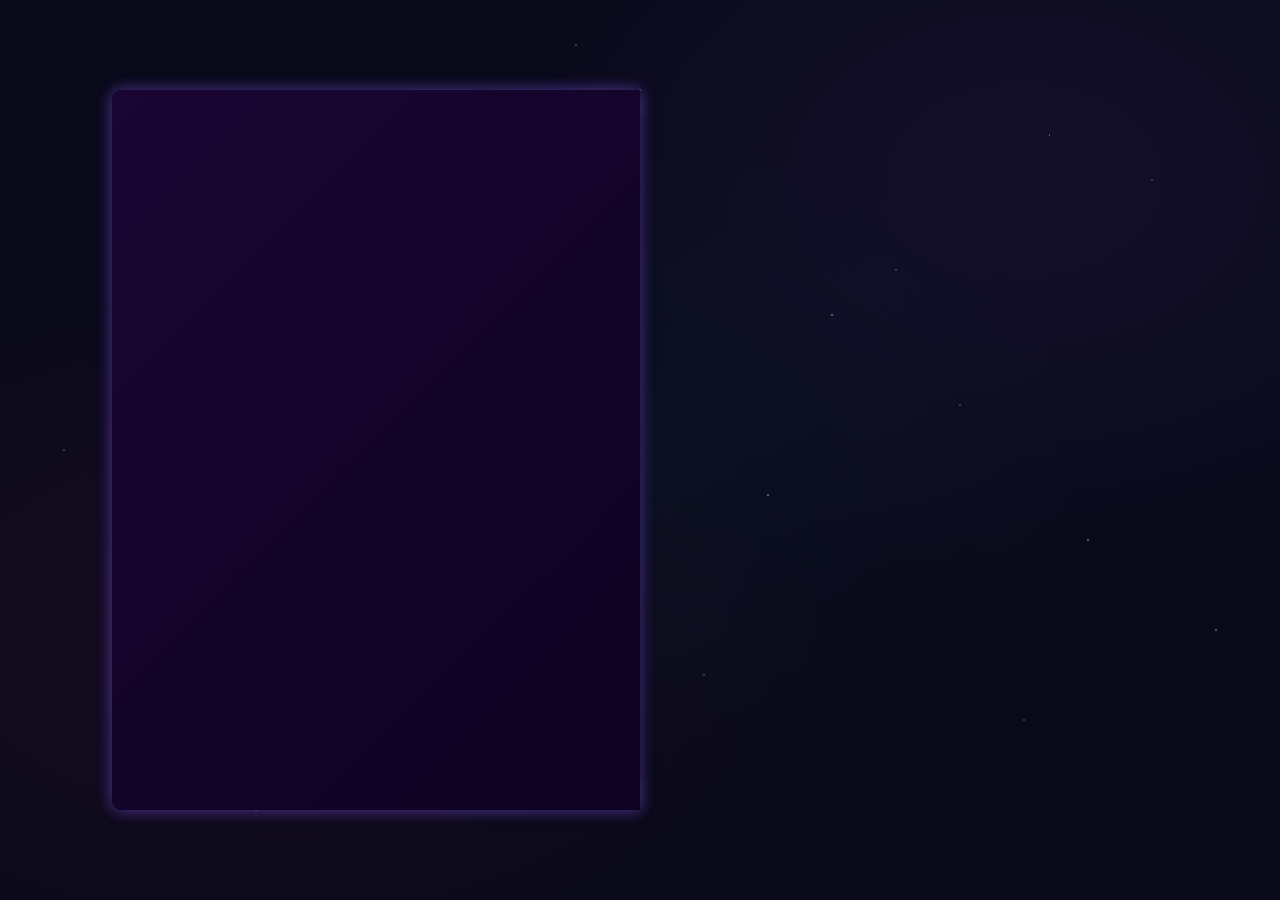
==== index.html @ 4732223e "feat: initial commit — 3D book portfolio" ====
<!DOCTYPE html>
<html lang="en">

<head>
  <meta charset="UTF-8" />
  <meta name="viewport" content="width=device-width, initial-scale=1.0" />
  <title>AniShinSei | AI Engineer Portfolio</title>
  <link href="https://unpkg.com/boxicons@2.1.4/css/boxicons.min.css" rel="stylesheet" />
  <link rel="stylesheet" href="style.css" />
</head>

<body>
  <div class="wrapper">
    <div class="cover cover-left"></div>
    <div class="cover cover-right"></div>

    <div class="book">
      <!-- profile page -->
      <div class="book-page page-left">
        <div class="profile-page">
          <img src="./Logo.png" alt="" />
          <h1>AniShinSei</h1>
          <h3>AI Engineer / Python Developer</h3>

          <div class="social-media">
            <a href="https://www.facebook.com/ani.shin.sei"><i class="bx bxl-facebook"></i></a>
            <a href="https://www.instagram.com/shin.sei30_sayz/"><i class="bx bxl-instagram"></i></a>
            <a href="https://t.me/Anishinsei"><i class="bx bxl-telegram"></i></a>
            <a href="https://www.youtube.com/@AniShinSei"><i class="bx bxl-youtube"></i></a>
          </div>

          <p>
            Building anime-inspired AI companions, autonomous agents, and
            intelligent software. Turning imagination into reality with
            Python, AI, and creative engineering.
          </p>

          <div class="btn-box">
            <a href="#" class="btn">Download CV</a>
            <a href="#" class="btn contact-me">Contact Me!</a>
          </div>
        </div>
      </div>

      <!-- page 1 & 2 -->
      <div class="book-page page-right turn" id="turn-1">
        <!-- page 1 (my services) -->
        <div class="page-front">
          <h1 class="title">My Services</h1>

          <div class="services-box">
            <div class="services-content">
              <i class="bx bx-brain"></i>
              <h3>AI Development</h3>
              <p>
                Custom AI solutions, LLM integration, and intelligent
                automation systems tailored to your needs.
              </p>
              <a href="#" class="btn">Read More</a>
            </div>

            <div class="services-content">
              <i class="bx bx-code-alt"></i>
              <h3>Web Development</h3>
              <p>
                Full-stack web applications with modern frameworks,
                interactive 3D experiences, and clean UI/UX.
              </p>
              <a href="#" class="btn">Read More</a>
            </div>

            <div class="services-content">
              <i class="bx bx-joystick"></i>
              <h3>Game Development</h3>
              <p>
                Anime-inspired games, interactive experiences, and
                game AI systems built for engaging gameplay.
              </p>
              <a href="#" class="btn">Read More</a>
            </div>

            <div class="services-content">
              <i class="bx bx-bot"></i>
              <h3>Automation</h3>
              <p>
                Workflow automation, voice AI systems, and autonomous
                agents that streamline complex operations.
              </p>
              <a href="#" class="btn">Read More</a>
            </div>
          </div>

          <span class="number-page">1</span>

          <!-- next button -->
          <span class="nextprev-btn" data-page="turn-1">
            <i class="bx bx-chevron-right"></i>
          </span>

        </div>
        <!-- page 2 (my skills) -->
        <div class="page-back">
          <h1 class="title">My Skills</h1>

          <div class="skills-box">
            <div class="skills-content">
              <h3>AI & ML</h3>
              <div class="content">
                <span><i class="bx bxl-python"></i>Python</span>
                <span><i class="bx bx-brain"></i>LLMs</span>
                <span><i class="bx bx-microphone"></i>Voice AI</span>
                <span><i class="bx bx-bot"></i>AI Agents</span>
              </div>
            </div>

            <div class="skills-content">
              <h3>Development</h3>
              <div class="content">
                <span><i class="bx bxl-git"></i>Git</span>
                <span><i class="bx bxl-tux"></i>Linux</span>
                <span><i class="bx bx-cog"></i>Automation</span>
                <span><i class="bx bx-joystick"></i>Game Dev</span>
              </div>
            </div>

            <div class="skills-content">
              <h3>Web</h3>
              <div class="content">
                <span><i class="bx bxl-html5"></i>HTML</span>
                <span><i class="bx bxl-css3"></i>CSS</span>
                <span><i class="bx bxl-javascript"></i>JS</span>
                <span><i class="bx bx-data"></i>Full-Stack</span>
              </div>
            </div>
          </div>

          <span class="number-page">2</span>

          <!-- next button -->
          <span class="nextprev-btn back" data-page="turn-1">
            <i class="bx bx-chevron-left"></i>
          </span>
        </div>
      </div>

      <!-- page 3 & 4 -->
      <div class="book-page page-right turn" id="turn-2">
        <!-- page 3 (photo) -->
        <div class="page-front">
          <div class="photo-box">
            <div class="photo-frame">
              <img src="AniShinSei.png" alt="AniShinSei">
            </div>
          </div>

          <span class="number-page">3</span>

          <!-- next button -->
          <span class="nextprev-btn" data-page="turn-2">
            <i class="bx bx-chevron-right"></i>
          </span>
        </div>

        <!-- page 4 (photo back - quote) -->
        <div class="page-back">
          <div class="quote-box">
            <i class="bx bxs-quote-alt-left"></i>
            <p>Every AI has a purpose. Together, they become something greater.</p>
            <span>— AniShinSei</span>
          </div>

          <span class="number-page">4</span>

          <!-- next button -->
          <span class="nextprev-btn back" data-page="turn-2">
            <i class="bx bx-chevron-left"></i>
          </span>
        </div>
      </div>

      <!-- page 5 & 6 -->
      <div class="book-page page-right turn" id="turn-3">
        <!-- page 5 (latest project) -->
        <div class="page-front">
          <h1 class="title">Latest Project</h1>

          <div class="portfolio-box">
            <div class="img-box">
              <img src="Wilder.png" alt="Wilder">
            </div>

            <div class="info-box">
              <div class="info-title">
                <h3>Wilder</h3>
                <a href="https://wilder-nu.vercel.app">Live Preview <i class="bx bx-link-external"></i></a>
              </div>
              <p>Tech Used: HTML, CSS, JavaScript</p>
              <p>A cinematic nature experience — an immersive journey through Earth's most breathtaking landscapes. Built with pure HTML, CSS, and JavaScript, featuring smooth scrolling, atmospheric design, and responsive visuals.</p>
            </div>
            <div class="btn-box">
              <a href="https://github.com/anishinsei-343030/wilder" class="btn">Source Code</a>
              <a href="https://github.com/anishinsei-343030?tab=repositories" class="btn">More Projects</a>

            </div>
          </div>

          <span class="number-page">5</span>

          <!-- next button -->
          <span class="nextprev-btn" data-page="turn-3">
            <i class="bx bx-chevron-right"></i>
          </span>
        </div>


        <!-- page 6 (contact me!) -->
        <div class="page-back">
          <h1 class="title">Contact Me!</h1>

          <div class="contact-box">
            <form action="">
              <input type="text" class="field" placeholder="Full Name" required>
              <input type="email" class="field" placeholder="Email Address" required>
              <textarea name="" id="" cols="30" rows="10" class="field" placeholder="Your Message"></textarea>
              <input type="submit" value="Send Message" class="btn">
            </form>
          </div>

          <span class="number-page">6</span>

          <!-- next button -->
          <span class="nextprev-btn back" data-page="turn-3">
            <i class="bx bx-chevron-left"></i>
          </span>

          <a href="#" class="back-profile">
            <p>Profile</p>
            <i class="bx bxs-user"></i>
          </a>
        </div>

      </div>
    </div>
  </div>

  <!-- script -->
  <script src="script.js"></script>
</body>

</html>
---- style.css ----
@import url('https://fonts.googleapis.com/css2?family=Nunito:ital,wght@0,200..1000;1,200..1000&display=swap');

* {
    margin: 0;
    padding: 0;
    text-decoration: none;
    box-sizing: border-box;
    border: none;
    outline: none;
}

:root {
    --bg-color: #0a0a1a;
    --main-color: #8b5cf6;
    --accent-pink: #ec4899;
    --accent-teal: #06b6d4;
    --text-color: #e0d8f0;
    --second-text-color: #a098b8;
    --white-color: #fff;
    --cover-color: linear-gradient(135deg, #1a0533, #0d0221);
    --pages-color: linear-gradient(180deg, #1a0a30, #0d0520);
    --border: 0.125rem solid #8b5cf6;
    --box-shadow: 0 0 1rem rgba(139, 92, 246, 0.3);
    --star-color: rgba(255, 255, 255, 0.6);
}

body {
    display: flex;
    justify-content: center;
    align-items: center;
    min-height: 100vh;
    background-color: var(--bg-color);
    color: var(--text-color);
    overflow: hidden;
    font-family: "Nunito", sans-serif;
    position: relative;
}

body::before {
    content: '';
    position: fixed;
    top: 0;
    left: 0;
    width: 100%;
    height: 100%;
    pointer-events: none;
    z-index: -1;
    background:
        radial-gradient(1px 1px at 10% 15%, var(--star-color), transparent),
        radial-gradient(1.5px 1.5px at 25% 45%, var(--star-color), transparent),
        radial-gradient(1px 1px at 50% 10%, var(--star-color), transparent),
        radial-gradient(1px 1px at 70% 30%, var(--star-color), transparent),
        radial-gradient(1.5px 1.5px at 85% 60%, var(--star-color), transparent),
        radial-gradient(1px 1px at 15% 75%, var(--star-color), transparent),
        radial-gradient(1px 1px at 40% 85%, var(--star-color), transparent),
        radial-gradient(1.5px 1.5px at 60% 55%, var(--star-color), transparent),
        radial-gradient(1px 1px at 80% 80%, var(--star-color), transparent),
        radial-gradient(1px 1px at 90% 20%, var(--star-color), transparent),
        radial-gradient(1px 1px at 5% 50%, var(--star-color), transparent),
        radial-gradient(1.5px 1.5px at 35% 25%, var(--star-color), transparent),
        radial-gradient(1px 1px at 55% 75%, var(--star-color), transparent),
        radial-gradient(1px 1px at 75% 45%, var(--star-color), transparent),
        radial-gradient(1.5px 1.5px at 95% 70%, var(--star-color), transparent),
        radial-gradient(1px 1px at 20% 90%, var(--star-color), transparent),
        radial-gradient(1px 1px at 45% 5%, var(--star-color), transparent),
        radial-gradient(1.5px 1.5px at 65% 35%, var(--star-color), transparent),
        radial-gradient(1px 1px at 82% 15%, var(--star-color), transparent),
        radial-gradient(1px 1px at 30% 65%, var(--star-color), transparent),
        radial-gradient(ellipse at 80% 20%, rgba(139, 92, 246, 0.08), transparent 40%),
        radial-gradient(ellipse at 20% 70%, rgba(236, 72, 153, 0.06), transparent 40%),
        radial-gradient(ellipse at 50% 50%, rgba(6, 182, 212, 0.04), transparent 50%);
}

.wrapper {
    position: relative;
    width: 66rem;
    height: 45rem;
    padding: 2rem;
    perspective: 250rem;
    animation: show-animate 2s forwards;
}

@keyframes show-animate {

    0%,
    30% {
        opacity: 0;
        transform: rotate(-20deg);
    }

    100% {
        opacity: 1;
        transform: rotate(0deg);
    }
}

.cover {
    position: absolute;
    top: 0;
    left: 0;
    width: 50%;
    height: 100%;
    background: var(--cover-color);
    box-shadow: var(--box-shadow);
    border-top-left-radius: 0.6rem;
    border-bottom-left-radius: 0.6rem;
    transform-origin: right;
}

.cover.cover-left {
    z-index: -1;
}

.cover.cover-right {
    z-index: 100;
    transition: transform 1s cubic-bezier(.645, .045, .355, 1);

}

.cover.cover-right.turn {
    transform: rotateY(180deg);
}

.book {
    position: relative;
    width: 100%;
    height: 100%;
    display: flex;
    perspective: 250rem;
}

.book .book-page {
    position: absolute;
    width: 50%;
    height: 100%;
    background: var(--pages-color);
    box-shadow: 0 0 .6rem rgba(0, 0, 0, 0.1);
    display: flex;
    padding: 2rem;
}

.book-page.page-left {
    box-shadow: -.6rem .6rem .6rem rgba(0, 0, 0, 0.1);
}

.profile-page {
    display: flex;
    flex-direction: column;
    justify-content: center;
    align-items: center;
}

.profile-page img {
    max-width: 180px;
    border-radius: 50%;
    border: 0.25rem solid var(--main-color);
    margin-bottom: .8rem;
}

.profile-page h1 {
    font-size: 2.7rem;
    line-height: 1;
}

.profile-page h3 {
    color: var(--main-color);
    font-size: 1.5rem;
}

.profile-page .social-media {
    margin: .6rem .8rem;
}

.profile-page .social-media a {
    display: inline-flex;
    justify-content: center;
    align-items: center;
    width: 2.5rem;
    height: 2.5rem;
    background: transparent;
    border: var(--border);
    border-radius: 50%;
    font-size: 1.3rem;
    color: var(--main-color);
    margin: 0 .2rem;
    transition: .5s;

}

.profile-page .social-media a:hover {
    background-color: var(--main-color);
    color: var(--white-color);
}

.profile-page p {
    text-align: justify;
    font-size: 1.1rem;
}

.profile-page .btn-box {
    margin-top: 1.2rem;
}

.btn {
    display: inline-flex;
    justify-content: center;
    align-items: center;
    width: 9.5rem;
    height: 3rem;
    background: var(--main-color);
    border: var(--border);
    border-radius: .3rem;
    font-size: 1rem;
    color: var(--white-color);
    font-weight: 500;
    margin: 0 1rem;
    transition: .5s;
}

.btn-box .btn:nth-child(2) {
    background: transparent;
    color: var(--main-color);
}

.btn-box .btn:nth-child(1):hover {
    background: transparent;
    color: var(--main-color);
}

.btn-box .btn:nth-child(2):hover {
    background: var(--main-color);
    color: var(--white-color);
}

/* right page */
.book-page.page-right {
    position: absolute;
    right: 0;
    transform-style: preserve-3d;
    transform-origin: left;
    transition: transform 1s cubic-bezier(.645, .045, .355, 1);
}

.book-page.page-right.turn {
    transform: rotateY(-180deg);
}

.book-page .page-front,
.book-page .page-back {
    position: absolute;
    top: 0;
    left: 0;
    width: 100%;
    height: 100%;
    background: var(--pages-color);
    padding: 1.5rem 2rem;
}

.book-page .page-front {
    transform: rotateY(0deg) translateZ(1px);
}

.book-page .page-back {
    transform: rotateY(180deg) translateZ(1px);
}

.title {
    text-align: center;
}

.number-page {
    position: absolute;
    bottom: 1rem;
    left: 50%;
    transform: translateX(-50%);
    font-weight: 600;
}

/* next button */
.nextprev-btn {
    position: absolute;
    bottom: .9rem;
    right: 1.5rem;
    width: 2rem;
    height: 2rem;
    cursor: pointer;
    font-size: 2rem;
    color: var(--second-text-color);
    display: inline-flex;
    justify-content: center;
    align-items: center;
    transition: .5s;
}

.nextprev-btn:hover {
    color: var(--main-color);
}

.nextprev-btn.back {
    left: 1.5rem;
}

/* my services */
.services-box {
    display: flex;
    flex-wrap: wrap;
    gap: 1.5rem;
    margin-top: 2rem;
}

.services-box .services-content {
    flex: 1 1 10rem;
    border: var(--border);
    border-radius: .5rem;
    padding: .8rem .5rem 1.1rem;
    text-align: center;
    transition: .3s ease;
}

.services-box .services-content:hover {
    box-shadow: var(--box-shadow);
}

.services-content i {
    font-size: 2.5rem;
    color: var(--main-color);
}

.services-content h3 {
    font-size: 1.1rem;
}

.services-content p {
    margin: .2rem 0 .8rem;
}

.services-content .btn {
    width: 8rem;
    height: 2.5rem;
}

.services-content .btn:hover {
    background-color: transparent;
    color: var(--main-color);
}


/* skilss box */
.skills-box {
    display: flex;
    flex-wrap: wrap;
    gap: 1.5rem;
    margin-top: 2rem;

}

.skills-box .skills-content {
    flex: 1 1 20rem;
}

.skills-content h3 {
    font-size: 1.3rem;
    line-height: 1;
    margin-bottom: .6rem;
}

.skills-content .content {
    display: flex;
    flex-wrap: wrap;
    gap: .8rem;
}

.skills-content .content span {
    display: inline-flex;
    flex-direction: column;
    justify-content: center;
    align-items: center;
    width: 6rem;
    height: 5rem;
    border: var(--border);
    border-radius: .3rem;
    font-weight: 600;
    transition: .3 ease;
}

.skills-content .content span:hover {
    box-shadow: var(--box-shadow);
}

.skills-content .content span i {
    color: var(--main-color);
    font-size: 3rem;
}

/* portfolio */
.portfolio-box {
    margin-top: 2rem;

}

.portfolio-box .img-box {
    display: flex;
    width: 100%;
    height: 15rem;
    border-radius: .5rem;
    border: var(--border);
    overflow: hidden;
}

.portfolio-box .img-box img {
    width: 100%;
    object-fit: cover;
    transition: .5s ease;
}

.portfolio-box .img-box:hover img {
    transform: scale(1.1);
}

.portfolio-box .info-box {
    margin: 1rem 0 1.5rem;
}

.portfolio-box .info-box .info-title {
    display: flex;
    justify-content: space-between;
    align-items: center;
    margin-bottom: 1rem;
}

.portfolio-box .info-box .info-title h3 {
    font-size: 1.3rem;
}

.portfolio-box .info-box .info-title a {
    display: flex;
    align-items: center;
    color: var(--main-color);
}

.portfolio-box .info-box .info-title a i {
    margin-left: .3rem;
}

.portfolio-box .info-box p:nth-of-type(1) {
    font-weight: 600;
}

.portfolio-box .info-box p {
    text-align: justify;
}

.portfolio-box .btn-box {
    display: flex;
    justify-content: center;
}

.portfolio-box .btn-box .btn {
    margin: 0 1 .15rem;
}


/* Contact Me! */
.contact-box {
    margin-top: 2rem;
    text-align: center;
}

.contact-box .field {
    width: 100%;
    background-color: transparent;
    border: var(--border);
    border-radius: .3rem;
    padding: .8rem;
    font-size: 1rem;
    color: var(--text-color);
    margin-bottom: 1.5rem;
}

.contact-box .field::placeholder {
    color: var(--text-color);
}

.contact-box textarea {
    resize: none;
    height: 15rem;
}

.contact-box .btn {
    cursor: pointer;
}

.contact-box .btn:hover {
    background-color: transparent;
    color: var(--main-color);
}

.back-profile {
    position: absolute;
    bottom: 1.2rem;
    right: 2rem;
    width: 2rem;
    height: 2rem;
    background-color: transparent;
    border: var(--border);
    border-radius: .3rem;
    font-size: 1.1rem;
    color: var(--main-color);
    display: inline-flex;
    justify-content: center;
    align-items: center;
    transition: .5s;
}

.back-profile:hover {
    background: var(--main-color);
    color: var(--white-color);
}

.back-profile p {
    position: absolute;
    top: 0;
    left: 50%;
    transform: translateX(-50%) scale(.5);
    font-size: 1rem;
    opacity: 0;
    transition: .5s;
    color: var(--main-color);
}

.back-profile:hover p {
    opacity: 1;
    transform: translateX(-50%) scale(1);
    top: -1.8rem;
}

/* photo page */
.photo-box {
    display: flex;
    justify-content: center;
    align-items: center;
    width: 100%;
    height: 100%;
}

.photo-frame {
    width: 100%;
    height: 100%;
    border-radius: .5rem;
    border: var(--border);
    overflow: hidden;
    display: flex;
    justify-content: center;
    align-items: center;
    background: rgba(139, 92, 246, 0.05);
}

.photo-frame img {
    width: 100%;
    height: 100%;
    object-fit: contain;
    transition: .5s ease;
}

.photo-frame:hover img {
    transform: scale(1.05);
}

/* quote page */
.quote-box {
    display: flex;
    flex-direction: column;
    justify-content: center;
    align-items: center;
    text-align: center;
    height: 100%;
    padding: 2rem;
}

.quote-box i {
    font-size: 3rem;
    color: var(--main-color);
    margin-bottom: 1.5rem;
}

.quote-box p {
    font-size: 1.4rem;
    font-style: italic;
    line-height: 1.6;
    color: var(--text-color);
    max-width: 90%;
}

.quote-box span {
    margin-top: 1.5rem;
    font-size: 1.1rem;
    color: var(--main-color);
    font-weight: 600;
}

/* Responsive - Tablets */
@media (max-width: 768px) {
    .wrapper {
        width: 90vw;
        height: 65vh;
        padding: 1rem;
    }

    .book .book-page {
        padding: 1.2rem;
    }

    .profile-page h1 {
        font-size: 2rem;
    }

    .profile-page h3 {
        font-size: 1.2rem;
    }

    .profile-page img {
        max-width: 130px;
    }

    .profile-page p {
        font-size: 0.95rem;
    }

    .btn {
        width: 8rem;
        height: 2.5rem;
        font-size: 0.9rem;
        margin: 0 0.5rem;
    }

    .services-box .services-content {
        flex: 1 1 8rem;
    }

    .title {
        font-size: 1.4rem;
    }

    .skills-content .content span {
        width: 5rem;
        height: 4rem;
        font-size: 0.8rem;
    }

    .skills-content .content span i {
        font-size: 2rem;
    }

    .portfolio-box .img-box {
        height: 10rem;
    }

    .quote-box p {
        font-size: 1.1rem;
    }

    .quote-box i {
        font-size: 2.5rem;
    }
}

/* Responsive - Phones */
@media (max-width: 480px) {
    .wrapper {
        width: 95vw;
        height: 70vh;
        padding: 0.5rem;
    }

    .book .book-page {
        padding: 0.8rem;
    }

    .profile-page h1 {
        font-size: 1.5rem;
    }

    .profile-page h3 {
        font-size: 1rem;
    }

    .profile-page img {
        max-width: 100px;
    }

    .profile-page p {
        font-size: 0.8rem;
    }

    .profile-page .social-media a {
        width: 2rem;
        height: 2rem;
        font-size: 1rem;
    }

    .btn {
        width: 7rem;
        height: 2.2rem;
        font-size: 0.8rem;
        margin: 0 0.3rem;
    }

    .services-box {
        gap: 0.8rem;
    }

    .services-box .services-content {
        flex: 1 1 100%;
        padding: 0.6rem;
    }

    .services-content i {
        font-size: 2rem;
    }

    .services-content h3 {
        font-size: 1rem;
    }

    .services-content p {
        font-size: 0.85rem;
    }

    .skills-box {
        gap: 0.8rem;
    }

    .skills-content h3 {
        font-size: 1rem;
    }

    .skills-content .content span {
        width: 4.2rem;
        height: 3.5rem;
        font-size: 0.7rem;
    }

    .skills-content .content span i {
        font-size: 1.8rem;
    }

    .portfolio-box .img-box {
        height: 8rem;
    }

    .photo-frame {
        border-radius: .3rem;
    }

    .quote-box p {
        font-size: 1rem;
    }

    .quote-box i {
        font-size: 2rem;
    }

    .quote-box span {
        font-size: 0.9rem;
    }

    .portfolio-box .info-box .info-title h3 {
        font-size: 1rem;
    }

    .portfolio-box .info-box p {
        font-size: 0.85rem;
    }

    .contact-box .field {
        font-size: 0.85rem;
        padding: 0.6rem;
    }

    .contact-box textarea {
        height: 8rem;
    }

    .number-page {
        font-size: 0.85rem;
    }

    .title {
        font-size: 1.2rem;
    }
}
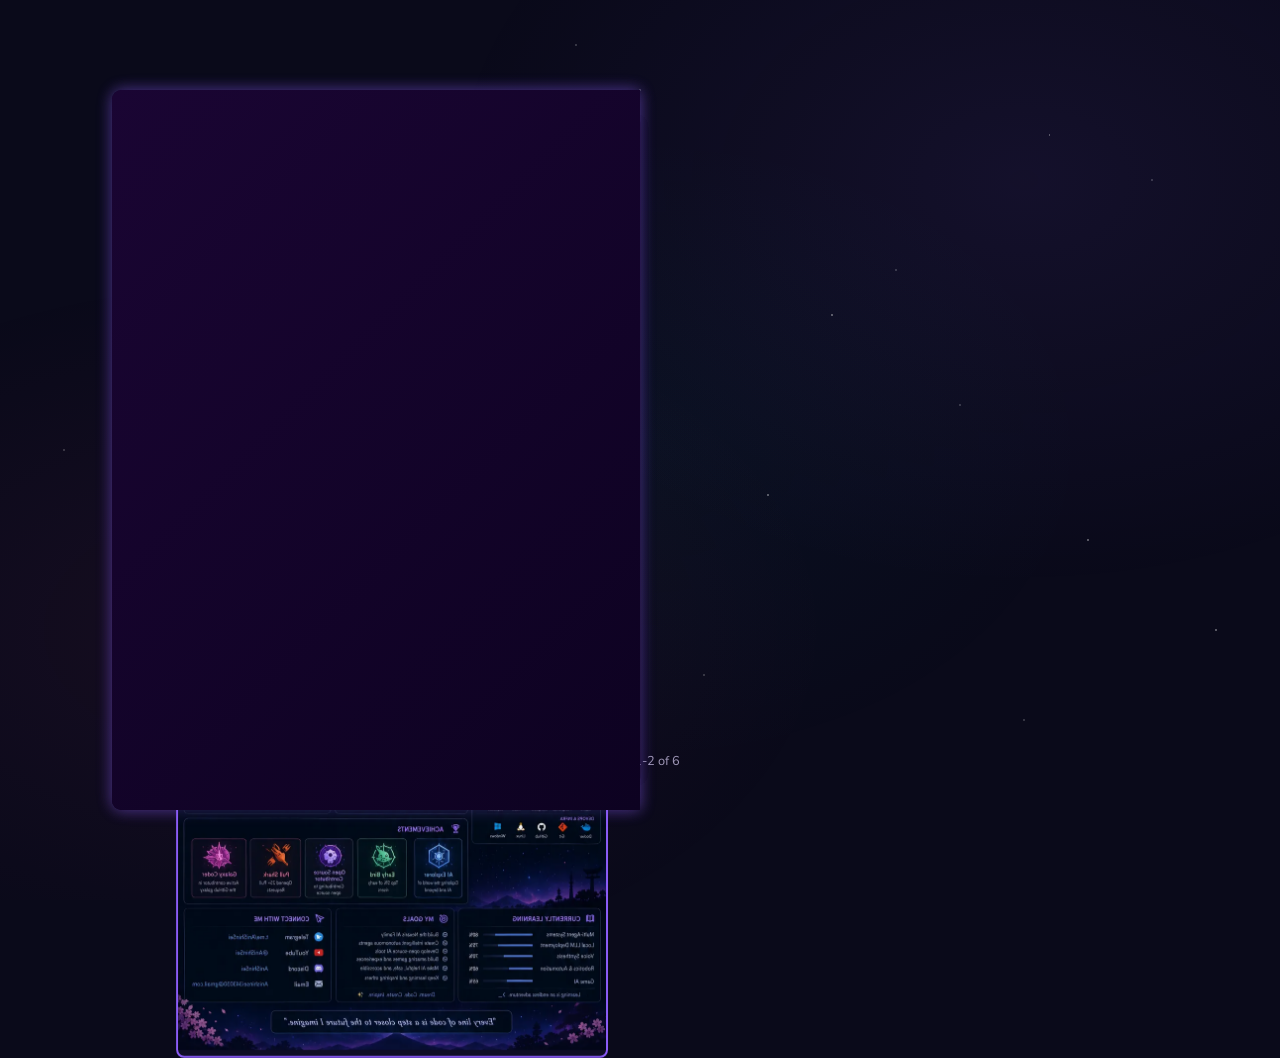
==== commit b8f6cfd1: "feat: full overhaul — contact form, WebP assets, CV, SEO, a11y, UX, Telegram link" ====
--- a/index.html
+++ b/index.html
@@ -5,29 +5,64 @@
   <meta charset="UTF-8" />
   <meta name="viewport" content="width=device-width, initial-scale=1.0" />
   <title>AniShinSei | AI Engineer Portfolio</title>
+  <meta name="description" content="AniShinSei — AI Engineer & Python Developer. Building anime-inspired AI companions, autonomous agents, and intelligent software." />
+  <meta name="keywords" content="AI Engineer, Python Developer, Portfolio, AI Development, Web Development, Game Development, Automation" />
+  <meta name="author" content="AniShinSei" />
+  <meta name="robots" content="index, follow" />
+  <meta property="og:title" content="AniShinSei | AI Engineer Portfolio" />
+  <meta property="og:description" content="Building anime-inspired AI companions, autonomous agents, and intelligent software." />
+  <meta property="og:image" content="https://anishinsei-343030.github.io/AniShinSei-portfolio/Logo.png" />
+  <meta property="og:url" content="https://anishinsei-343030.github.io/AniShinSei-portfolio/" />
+  <meta property="og:type" content="website" />
+  <meta name="twitter:card" content="summary_large_image" />
+  <meta name="twitter:title" content="AniShinSei | AI Engineer Portfolio" />
+  <meta name="twitter:description" content="Building anime-inspired AI companions, autonomous agents, and intelligent software." />
+  <meta name="twitter:image" content="https://anishinsei-343030.github.io/AniShinSei-portfolio/Logo.png" />
+  <link rel="icon" type="image/svg+xml" href="./favicon.svg" />
   <link href="https://unpkg.com/boxicons@2.1.4/css/boxicons.min.css" rel="stylesheet" />
   <link rel="stylesheet" href="style.css" />
+  <script type="application/ld+json">
+  {
+    "@context": "https://schema.org",
+    "@type": "Person",
+    "name": "AniShinSei",
+    "jobTitle": "AI Engineer",
+    "description": "Building anime-inspired AI companions, autonomous agents, and intelligent software.",
+    "url": "https://anishinsei-343030.github.io/AniShinSei-portfolio/",
+    "image": "https://anishinsei-343030.github.io/AniShinSei-portfolio/Logo.png",
+    "sameAs": [
+      "https://www.facebook.com/ani.shin.sei",
+      "https://www.instagram.com/shin.sei30_sayz/",
+      "https://t.me/Anishinsei",
+      "https://www.youtube.com/@AniShinSei"
+    ]
+  }
+  </script>
 </head>
 
 <body>
-  <div class="wrapper">
+  <main class="wrapper">
     <div class="cover cover-left"></div>
     <div class="cover cover-right"></div>
 
     <div class="book">
-      <!-- profile page -->
-      <div class="book-page page-left">
+
+      <!-- PROFILE PAGE -->
+      <article class="book-page page-left" aria-label="Profile page">
         <div class="profile-page">
-          <img src="./Logo.png" alt="" />
+          <picture>
+            <source srcset="./Logo.webp" type="image/webp">
+            <img src="./Logo.png" alt="AniShinSei avatar" loading="eager" />
+          </picture>
           <h1>AniShinSei</h1>
           <h3>AI Engineer / Python Developer</h3>
 
-          <div class="social-media">
-            <a href="https://www.facebook.com/ani.shin.sei"><i class="bx bxl-facebook"></i></a>
-            <a href="https://www.instagram.com/shin.sei30_sayz/"><i class="bx bxl-instagram"></i></a>
-            <a href="https://t.me/Anishinsei"><i class="bx bxl-telegram"></i></a>
-            <a href="https://www.youtube.com/@AniShinSei"><i class="bx bxl-youtube"></i></a>
-          </div>
+          <nav class="social-media" aria-label="Social media links">
+            <a href="https://www.facebook.com/ani.shin.sei" aria-label="Facebook"><i class="bx bxl-facebook"></i></a>
+            <a href="https://www.instagram.com/shin.sei30_sayz/" aria-label="Instagram"><i class="bx bxl-instagram"></i></a>
+            <a href="https://t.me/Anishinsei" aria-label="Telegram"><i class="bx bxl-telegram"></i></a>
+            <a href="https://www.youtube.com/@AniShinSei" aria-label="YouTube"><i class="bx bxl-youtube"></i></a>
+          </nav>
 
           <p>
             Building anime-inspired AI companions, autonomous agents, and
@@ -36,215 +71,221 @@
           </p>
 
           <div class="btn-box">
-            <a href="#" class="btn">Download CV</a>
+            <a href="./AniShinSei_CV.pdf" class="btn" id="download-cv" download>Download CV</a>
             <a href="#" class="btn contact-me">Contact Me!</a>
           </div>
         </div>
+      </article>
+
+      <!-- SPREAD 1: SERVICES / SKILLS -->
+      <div class="book-page page-right turn" id="turn-1">
+        <div class="page-front">
+          <section aria-label="My Services">
+            <h1 class="title">My Services</h1>
+
+            <div class="services-box">
+              <div class="services-content">
+                <i class="bx bx-brain"></i>
+                <h3>AI Development</h3>
+                <p>Custom AI solutions, LLM integration, and intelligent automation systems tailored to your needs.</p>
+                <div class="more-text">
+                  <p>Specializing in large language model fine-tuning, RAG pipeline development, and custom AI agent architectures. From chatbots to complex decision systems — I build AI that delivers results.</p>
+                </div>
+                <a href="#" class="btn read-more">Read More</a>
+              </div>
+
+              <div class="services-content">
+                <i class="bx bx-code-alt"></i>
+                <h3>Web Development</h3>
+                <p>Full-stack web applications with modern frameworks, interactive 3D experiences, and clean UI/UX.</p>
+                <div class="more-text">
+                  <p>End-to-end web solutions using modern stacks. Responsive, performant, and accessible interfaces with seamless backend integration. From landing pages to complex dashboards.</p>
+                </div>
+                <a href="#" class="btn read-more">Read More</a>
+              </div>
+
+              <div class="services-content">
+                <i class="bx bx-joystick"></i>
+                <h3>Game Development</h3>
+                <p>Anime-inspired games, interactive experiences, and game AI systems built for engaging gameplay.</p>
+                <div class="more-text">
+                  <p>Creating immersive game experiences with custom mechanics, AI-driven NPCs, and compelling narratives. Proficient in multiple game engines and frameworks for 2D and 3D development.</p>
+                </div>
+                <a href="#" class="btn read-more">Read More</a>
+              </div>
+
+              <div class="services-content">
+                <i class="bx bx-bot"></i>
+                <h3>Automation</h3>
+                <p>Workflow automation, voice AI systems, and autonomous agents that streamline complex operations.</p>
+                <div class="more-text">
+                  <p>Designing and deploying automated workflows that eliminate repetitive tasks. Voice AI integration, intelligent document processing, and custom automation pipelines for any scale.</p>
+                </div>
+                <a href="#" class="btn read-more">Read More</a>
+              </div>
+            </div>
+          </section>
+
+          <span class="number-page">1</span>
+          <span class="nextprev-btn" data-page="turn-1" aria-label="Next page">
+            <i class="bx bx-chevron-right"></i>
+          </span>
+        </div>
+
+        <div class="page-back">
+          <section aria-label="My Skills">
+            <h1 class="title">My Skills</h1>
+
+            <div class="skills-box">
+              <div class="skills-content">
+                <h3>AI & ML</h3>
+                <div class="content">
+                  <span><i class="bx bxl-python"></i>Python</span>
+                  <span><i class="bx bx-brain"></i>LLMs</span>
+                  <span><i class="bx bx-microphone"></i>Voice AI</span>
+                  <span><i class="bx bx-bot"></i>AI Agents</span>
+                </div>
+              </div>
+
+              <div class="skills-content">
+                <h3>Development</h3>
+                <div class="content">
+                  <span><i class="bx bxl-git"></i>Git</span>
+                  <span><i class="bx bxl-tux"></i>Linux</span>
+                  <span><i class="bx bx-cog"></i>Automation</span>
+                  <span><i class="bx bx-joystick"></i>Game Dev</span>
+                </div>
+              </div>
+
+              <div class="skills-content">
+                <h3>Web</h3>
+                <div class="content">
+                  <span><i class="bx bxl-html5"></i>HTML</span>
+                  <span><i class="bx bxl-css3"></i>CSS</span>
+                  <span><i class="bx bxl-javascript"></i>JS</span>
+                  <span><i class="bx bx-data"></i>Full-Stack</span>
+                </div>
+              </div>
+            </div>
+          </section>
+
+          <span class="number-page">2</span>
+          <span class="nextprev-btn back" data-page="turn-1" aria-label="Previous page">
+            <i class="bx bx-chevron-left"></i>
+          </span>
+        </div>
       </div>
 
-      <!-- page 1 & 2 -->
-      <div class="book-page page-right turn" id="turn-1">
-        <!-- page 1 (my services) -->
+      <!-- SPREAD 2: PHOTO / QUOTE -->
+      <div class="book-page page-right turn" id="turn-2">
         <div class="page-front">
-          <h1 class="title">My Services</h1>
-
-          <div class="services-box">
-            <div class="services-content">
-              <i class="bx bx-brain"></i>
-              <h3>AI Development</h3>
-              <p>
-                Custom AI solutions, LLM integration, and intelligent
-                automation systems tailored to your needs.
-              </p>
-              <a href="#" class="btn">Read More</a>
-            </div>
-
-            <div class="services-content">
-              <i class="bx bx-code-alt"></i>
-              <h3>Web Development</h3>
-              <p>
-                Full-stack web applications with modern frameworks,
-                interactive 3D experiences, and clean UI/UX.
-              </p>
-              <a href="#" class="btn">Read More</a>
-            </div>
-
-            <div class="services-content">
-              <i class="bx bx-joystick"></i>
-              <h3>Game Development</h3>
-              <p>
-                Anime-inspired games, interactive experiences, and
-                game AI systems built for engaging gameplay.
-              </p>
-              <a href="#" class="btn">Read More</a>
-            </div>
-
-            <div class="services-content">
-              <i class="bx bx-bot"></i>
-              <h3>Automation</h3>
-              <p>
-                Workflow automation, voice AI systems, and autonomous
-                agents that streamline complex operations.
-              </p>
-              <a href="#" class="btn">Read More</a>
-            </div>
-          </div>
-
-          <span class="number-page">1</span>
-
-          <!-- next button -->
-          <span class="nextprev-btn" data-page="turn-1">
+          <section aria-label="Photo gallery">
+            <div class="photo-box">
+              <div class="photo-frame">
+                <picture>
+                  <source srcset="./AniShinSei.webp" type="image/webp">
+                  <img src="AniShinSei.png" alt="AniShinSei character artwork" loading="lazy">
+                </picture>
+              </div>
+            </div>
+          </section>
+
+          <span class="number-page">3</span>
+          <span class="nextprev-btn" data-page="turn-2" aria-label="Next page">
             <i class="bx bx-chevron-right"></i>
           </span>
-
-        </div>
-        <!-- page 2 (my skills) -->
+        </div>
+
         <div class="page-back">
-          <h1 class="title">My Skills</h1>
-
-          <div class="skills-box">
-            <div class="skills-content">
-              <h3>AI & ML</h3>
-              <div class="content">
-                <span><i class="bx bxl-python"></i>Python</span>
-                <span><i class="bx bx-brain"></i>LLMs</span>
-                <span><i class="bx bx-microphone"></i>Voice AI</span>
-                <span><i class="bx bx-bot"></i>AI Agents</span>
-              </div>
-            </div>
-
-            <div class="skills-content">
-              <h3>Development</h3>
-              <div class="content">
-                <span><i class="bx bxl-git"></i>Git</span>
-                <span><i class="bx bxl-tux"></i>Linux</span>
-                <span><i class="bx bx-cog"></i>Automation</span>
-                <span><i class="bx bx-joystick"></i>Game Dev</span>
-              </div>
-            </div>
-
-            <div class="skills-content">
-              <h3>Web</h3>
-              <div class="content">
-                <span><i class="bx bxl-html5"></i>HTML</span>
-                <span><i class="bx bxl-css3"></i>CSS</span>
-                <span><i class="bx bxl-javascript"></i>JS</span>
-                <span><i class="bx bx-data"></i>Full-Stack</span>
-              </div>
-            </div>
-          </div>
-
-          <span class="number-page">2</span>
-
-          <!-- next button -->
-          <span class="nextprev-btn back" data-page="turn-1">
+          <section aria-label="Personal quote">
+            <div class="quote-box">
+              <i class="bx bxs-quote-alt-left" aria-hidden="true"></i>
+              <p>Every AI has a purpose. Together, they become something greater.</p>
+              <span>— AniShinSei</span>
+            </div>
+          </section>
+
+          <span class="number-page">4</span>
+          <span class="nextprev-btn back" data-page="turn-2" aria-label="Previous page">
             <i class="bx bx-chevron-left"></i>
           </span>
         </div>
       </div>
 
-      <!-- page 3 & 4 -->
-      <div class="book-page page-right turn" id="turn-2">
-        <!-- page 3 (photo) -->
+      <!-- SPREAD 3: PROJECT / CONTACT -->
+      <div class="book-page page-right turn" id="turn-3">
         <div class="page-front">
-          <div class="photo-box">
-            <div class="photo-frame">
-              <img src="AniShinSei.png" alt="AniShinSei">
-            </div>
-          </div>
-
-          <span class="number-page">3</span>
-
-          <!-- next button -->
-          <span class="nextprev-btn" data-page="turn-2">
+          <section aria-label="Latest project">
+            <h1 class="title">Latest Project</h1>
+
+            <div class="portfolio-box">
+              <div class="img-box">
+                <picture>
+                  <source srcset="./Wilder.webp" type="image/webp">
+                  <img src="Wilder.png" alt="Wilder — cinematic nature experience project screenshot" loading="lazy">
+                </picture>
+              </div>
+
+              <div class="info-box">
+                <div class="info-title">
+                  <h3>Wilder</h3>
+                  <a href="https://wilder-nu.vercel.app">Live Preview <i class="bx bx-link-external"></i></a>
+                </div>
+                <p>Tech Used: HTML, CSS, JavaScript</p>
+                <p>A cinematic nature experience — an immersive journey through Earth's most breathtaking landscapes. Built with pure HTML, CSS, and JavaScript, featuring smooth scrolling, atmospheric design, and responsive visuals.</p>
+              </div>
+              <div class="btn-box">
+                <a href="https://github.com/anishinsei-343030/wilder" class="btn">Source Code</a>
+                <a href="https://github.com/anishinsei-343030?tab=repositories" class="btn">More Projects</a>
+              </div>
+            </div>
+          </section>
+
+          <span class="number-page">5</span>
+          <span class="nextprev-btn" data-page="turn-3" aria-label="Next page">
             <i class="bx bx-chevron-right"></i>
           </span>
         </div>
 
-        <!-- page 4 (photo back - quote) -->
-        <div class="page-back">
-          <div class="quote-box">
-            <i class="bx bxs-quote-alt-left"></i>
-            <p>Every AI has a purpose. Together, they become something greater.</p>
-            <span>— AniShinSei</span>
-          </div>
-
-          <span class="number-page">4</span>
-
-          <!-- next button -->
-          <span class="nextprev-btn back" data-page="turn-2">
-            <i class="bx bx-chevron-left"></i>
-          </span>
-        </div>
-      </div>
-
-      <!-- page 5 & 6 -->
-      <div class="book-page page-right turn" id="turn-3">
-        <!-- page 5 (latest project) -->
-        <div class="page-front">
-          <h1 class="title">Latest Project</h1>
-
-          <div class="portfolio-box">
-            <div class="img-box">
-              <img src="Wilder.png" alt="Wilder">
-            </div>
-
-            <div class="info-box">
-              <div class="info-title">
-                <h3>Wilder</h3>
-                <a href="https://wilder-nu.vercel.app">Live Preview <i class="bx bx-link-external"></i></a>
-              </div>
-              <p>Tech Used: HTML, CSS, JavaScript</p>
-              <p>A cinematic nature experience — an immersive journey through Earth's most breathtaking landscapes. Built with pure HTML, CSS, and JavaScript, featuring smooth scrolling, atmospheric design, and responsive visuals.</p>
-            </div>
-            <div class="btn-box">
-              <a href="https://github.com/anishinsei-343030/wilder" class="btn">Source Code</a>
-              <a href="https://github.com/anishinsei-343030?tab=repositories" class="btn">More Projects</a>
-
-            </div>
-          </div>
-
-          <span class="number-page">5</span>
-
-          <!-- next button -->
-          <span class="nextprev-btn" data-page="turn-3">
-            <i class="bx bx-chevron-right"></i>
-          </span>
-        </div>
-
-
-        <!-- page 6 (contact me!) -->
         <div class="page-back">
           <h1 class="title">Contact Me!</h1>
 
           <div class="contact-box">
-            <form action="">
-              <input type="text" class="field" placeholder="Full Name" required>
-              <input type="email" class="field" placeholder="Email Address" required>
-              <textarea name="" id="" cols="30" rows="10" class="field" placeholder="Your Message"></textarea>
-              <input type="submit" value="Send Message" class="btn">
+            <form action="https://formspree.io/f/mdaqzlvg" method="POST">
+              <label for="name" class="sr-only">Full Name</label>
+              <input type="text" id="name" name="name" class="field" placeholder="Full Name" required>
+
+              <label for="email" class="sr-only">Email Address</label>
+              <input type="email" id="email" name="email" class="field" placeholder="Email Address" required>
+
+              <label for="message" class="sr-only">Your Message</label>
+              <textarea id="message" name="message" cols="30" rows="10" class="field" placeholder="Your Message" required></textarea>
+
+              <input type="submit" value="Send Message" class="btn" id="send-btn">
             </form>
+            <p style="margin-top:1rem;font-size:0.9rem;color:var(--second-text-color)">
+              Or reach me directly on
+              <a href="https://t.me/Anishinsei" style="color:var(--main-color);font-weight:600" target="_blank" rel="noopener">Telegram</a>
+            </p>
           </div>
 
           <span class="number-page">6</span>
-
-          <!-- next button -->
-          <span class="nextprev-btn back" data-page="turn-3">
+          <span class="nextprev-btn back" data-page="turn-3" aria-label="Previous page">
             <i class="bx bx-chevron-left"></i>
           </span>
 
-          <a href="#" class="back-profile">
+          <a href="#" class="back-profile" aria-label="Back to profile">
             <p>Profile</p>
             <i class="bx bxs-user"></i>
           </a>
         </div>
-
       </div>
+
+      <div class="page-indicator" aria-live="polite">Page 1-2 of 6</div>
     </div>
-  </div>
-
-  <!-- script -->
+  </main>
+
   <script src="script.js"></script>
 </body>
 
-</html>+</html>
--- a/style.css
+++ b/style.css
@@ -22,6 +22,7 @@
     --border: 0.125rem solid #8b5cf6;
     --box-shadow: 0 0 1rem rgba(139, 92, 246, 0.3);
     --star-color: rgba(255, 255, 255, 0.6);
+    --page-turn-duration: 1s;
 }
 
 body {
@@ -113,7 +114,7 @@
 
 .cover.cover-right {
     z-index: 100;
-    transition: transform 1s cubic-bezier(.645, .045, .355, 1);
+    transition: transform var(--page-turn-duration) cubic-bezier(.645, .045, .355, 1);
 
 }
 
@@ -238,7 +239,7 @@
     right: 0;
     transform-style: preserve-3d;
     transform-origin: left;
-    transition: transform 1s cubic-bezier(.645, .045, .355, 1);
+    transition: transform var(--page-turn-duration) cubic-bezier(.645, .045, .355, 1);
 }
 
 .book-page.page-right.turn {
@@ -344,6 +345,24 @@
     color: var(--main-color);
 }
 
+/* read more expandable text */
+.more-text {
+    max-height: 0;
+    overflow: hidden;
+    transition: max-height 0.4s ease, margin 0.4s ease;
+    margin: 0;
+}
+
+.more-text.expanded {
+    max-height: 10rem;
+    margin: 0.5rem 0;
+}
+
+.more-text p {
+    font-size: 0.85rem;
+    color: var(--second-text-color);
+    line-height: 1.5;
+}
 
 /* skilss box */
 .skills-box {
@@ -380,7 +399,7 @@
     border: var(--border);
     border-radius: .3rem;
     font-weight: 600;
-    transition: .3 ease;
+    transition: .3s ease;
 }
 
 .skills-content .content span:hover {
@@ -456,7 +475,7 @@
 }
 
 .portfolio-box .btn-box .btn {
-    margin: 0 1 .15rem;
+    margin: 0 1rem .15rem;
 }
 
 
@@ -493,6 +512,14 @@
 .contact-box .btn:hover {
     background-color: transparent;
     color: var(--main-color);
+}
+
+/* form success message */
+.success-message {
+    color: var(--accent-teal);
+    font-size: 1.2rem;
+    margin: 2rem 0;
+    text-align: center;
 }
 
 .back-profile {
@@ -598,6 +625,32 @@
     font-weight: 600;
 }
 
+/* page indicator */
+.page-indicator {
+    position: absolute;
+    bottom: 0.5rem;
+    left: 50%;
+    transform: translateX(-50%);
+    font-size: 0.8rem;
+    color: var(--second-text-color);
+    z-index: 200;
+    user-select: none;
+    pointer-events: none;
+}
+
+/* screen-reader only */
+.sr-only {
+    position: absolute;
+    width: 1px;
+    height: 1px;
+    padding: 0;
+    margin: -1px;
+    overflow: hidden;
+    clip: rect(0, 0, 0, 0);
+    white-space: nowrap;
+    border: 0;
+}
+
 /* Responsive - Tablets */
 @media (max-width: 768px) {
     .wrapper {
@@ -693,9 +746,9 @@
     }
 
     .profile-page .social-media a {
-        width: 2rem;
-        height: 2rem;
-        font-size: 1rem;
+        width: 2.5rem;
+        height: 2.5rem;
+        font-size: 1.2rem;
     }
 
     .btn {
@@ -750,6 +803,8 @@
 
     .photo-frame {
         border-radius: .3rem;
+        max-width: 90%;
+        max-height: 85%;
     }
 
     .quote-box p {
@@ -778,7 +833,7 @@
     }
 
     .contact-box textarea {
-        height: 8rem;
+        height: 6rem;
     }
 
     .number-page {
@@ -788,4 +843,211 @@
     .title {
         font-size: 1.2rem;
     }
-}+
+    .nextprev-btn {
+        width: 2.75rem;
+        height: 2.75rem;
+        font-size: 2.5rem;
+        bottom: 0.5rem;
+        right: 0.5rem;
+    }
+
+    .nextprev-btn.back {
+        left: 0.5rem;
+    }
+
+    .back-profile {
+        width: 2.75rem;
+        height: 2.75rem;
+        font-size: 1.3rem;
+        bottom: 1rem;
+        right: 1rem;
+    }
+}
+
+@media (max-height: 500px) {
+    .wrapper {
+        height: 85vh;
+        padding: 0.5rem;
+    }
+
+    .book .book-page {
+        padding: 0.5rem;
+    }
+
+    .profile-page img {
+        max-width: 70px;
+    }
+
+    .profile-page h1 {
+        font-size: 1.2rem;
+    }
+
+    .profile-page h3 {
+        font-size: 0.85rem;
+    }
+
+    .profile-page p {
+        font-size: 0.7rem;
+    }
+
+    .profile-page .social-media {
+        margin: 0.3rem 0;
+    }
+
+    .profile-page .social-media a {
+        width: 2rem;
+        height: 2rem;
+        font-size: 0.9rem;
+    }
+
+    .btn {
+        width: 6rem;
+        height: 2rem;
+        font-size: 0.7rem;
+        margin: 0 0.2rem;
+    }
+
+    .title {
+        font-size: 1rem;
+    }
+
+    .services-box {
+        gap: 0.5rem;
+        margin-top: 0.5rem;
+    }
+
+    .services-box .services-content {
+        padding: 0.4rem;
+    }
+
+    .services-content i {
+        font-size: 1.5rem;
+    }
+
+    .services-content h3 {
+        font-size: 0.85rem;
+    }
+
+    .services-content p {
+        font-size: 0.7rem;
+    }
+
+    .skills-box {
+        gap: 0.5rem;
+    }
+
+    .skills-content h3 {
+        font-size: 0.85rem;
+    }
+
+    .skills-content .content span {
+        width: 3.5rem;
+        height: 3rem;
+        font-size: 0.6rem;
+    }
+
+    .skills-content .content span i {
+        font-size: 1.3rem;
+    }
+
+    .portfolio-box .img-box {
+        height: 5rem;
+    }
+
+    .nextprev-btn {
+        width: 2.2rem;
+        height: 2.2rem;
+        font-size: 1.8rem;
+        bottom: 0.3rem;
+        right: 0.3rem;
+    }
+
+    .nextprev-btn.back {
+        left: 0.3rem;
+    }
+
+    .back-profile {
+        width: 2.2rem;
+        height: 2.2rem;
+        font-size: 1rem;
+        bottom: 0.5rem;
+        right: 0.5rem;
+    }
+
+    .quote-box p {
+        font-size: 0.8rem;
+    }
+
+    .quote-box i {
+        font-size: 1.5rem;
+    }
+
+    .photo-frame {
+        max-width: 85%;
+        max-height: 80%;
+    }
+
+    .contact-box .field {
+        font-size: 0.75rem;
+        padding: 0.4rem;
+        margin-bottom: 0.8rem;
+    }
+
+    .contact-box textarea {
+        height: 5rem;
+    }
+
+    .number-page {
+        font-size: 0.7rem;
+    }
+}
+
+/* print styles */
+@media print {
+    .wrapper {
+        perspective: none;
+        width: 100%;
+        height: auto;
+        animation: none;
+    }
+
+    .cover,
+    .nextprev-btn,
+    .back-profile,
+    .page-indicator {
+        display: none;
+    }
+
+    .book {
+        display: block;
+        perspective: none;
+    }
+
+    .book-page {
+        position: static !important;
+        width: 100% !important;
+        page-break-after: always;
+        transform: none !important;
+    }
+
+    .book-page .page-front,
+    .book-page .page-back {
+        position: static !important;
+        transform: none !important;
+    }
+
+    body::before {
+        display: none;
+    }
+
+    body {
+        overflow: visible;
+        color: #000;
+        background: #fff;
+    }
+
+    .number-page {
+        display: none;
+    }
+}
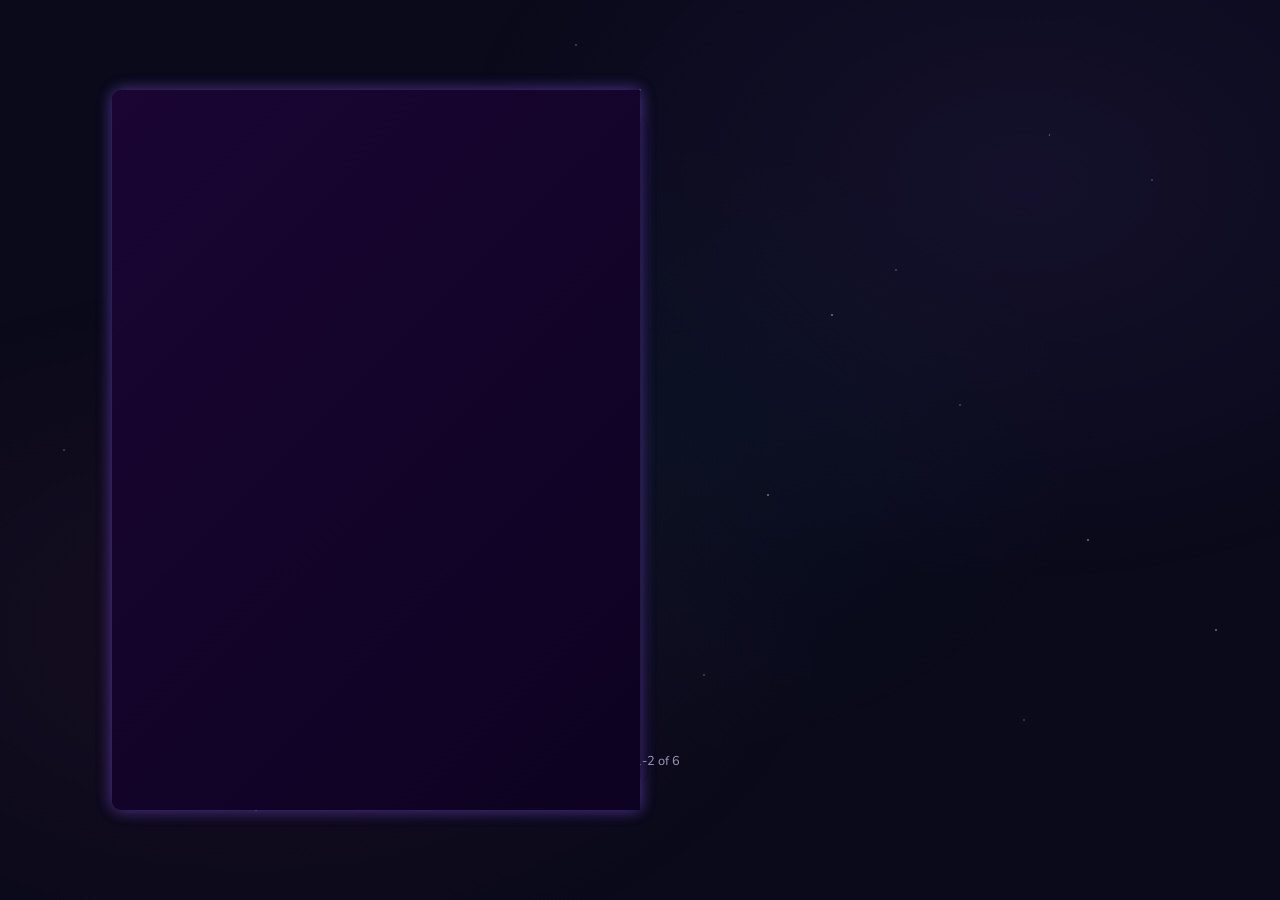
==== commit d1f60aa6: "Fix photo overflow, remove Read More functionality" ====
--- a/index.html
+++ b/index.html
@@ -88,40 +88,24 @@
                 <i class="bx bx-brain"></i>
                 <h3>AI Development</h3>
                 <p>Custom AI solutions, LLM integration, and intelligent automation systems tailored to your needs.</p>
-                <div class="more-text">
-                  <p>Specializing in large language model fine-tuning, RAG pipeline development, and custom AI agent architectures. From chatbots to complex decision systems — I build AI that delivers results.</p>
-                </div>
-                <a href="#" class="btn read-more">Read More</a>
               </div>
 
               <div class="services-content">
                 <i class="bx bx-code-alt"></i>
                 <h3>Web Development</h3>
                 <p>Full-stack web applications with modern frameworks, interactive 3D experiences, and clean UI/UX.</p>
-                <div class="more-text">
-                  <p>End-to-end web solutions using modern stacks. Responsive, performant, and accessible interfaces with seamless backend integration. From landing pages to complex dashboards.</p>
-                </div>
-                <a href="#" class="btn read-more">Read More</a>
               </div>
 
               <div class="services-content">
                 <i class="bx bx-joystick"></i>
                 <h3>Game Development</h3>
                 <p>Anime-inspired games, interactive experiences, and game AI systems built for engaging gameplay.</p>
-                <div class="more-text">
-                  <p>Creating immersive game experiences with custom mechanics, AI-driven NPCs, and compelling narratives. Proficient in multiple game engines and frameworks for 2D and 3D development.</p>
-                </div>
-                <a href="#" class="btn read-more">Read More</a>
               </div>
 
               <div class="services-content">
                 <i class="bx bx-bot"></i>
                 <h3>Automation</h3>
                 <p>Workflow automation, voice AI systems, and autonomous agents that streamline complex operations.</p>
-                <div class="more-text">
-                  <p>Designing and deploying automated workflows that eliminate repetitive tasks. Voice AI integration, intelligent document processing, and custom automation pipelines for any scale.</p>
-                </div>
-                <a href="#" class="btn read-more">Read More</a>
               </div>
             </div>
           </section>
--- a/style.css
+++ b/style.css
@@ -255,6 +255,7 @@
     height: 100%;
     background: var(--pages-color);
     padding: 1.5rem 2rem;
+    overflow: hidden;
 }
 
 .book-page .page-front {
@@ -307,6 +308,20 @@
     flex-wrap: wrap;
     gap: 1.5rem;
     margin-top: 2rem;
+    flex: 1;
+    min-height: 0;
+    overflow-y: auto;
+    padding-right: 0.3rem;
+}
+
+.book-page .page-front > section[aria-label="My Services"] {
+    display: flex;
+    flex-direction: column;
+    height: 100%;
+}
+
+.book-page .page-front > section[aria-label="Photo gallery"] {
+    height: 100%;
 }
 
 .services-box .services-content {
@@ -343,25 +358,6 @@
 .services-content .btn:hover {
     background-color: transparent;
     color: var(--main-color);
-}
-
-/* read more expandable text */
-.more-text {
-    max-height: 0;
-    overflow: hidden;
-    transition: max-height 0.4s ease, margin 0.4s ease;
-    margin: 0;
-}
-
-.more-text.expanded {
-    max-height: 10rem;
-    margin: 0.5rem 0;
-}
-
-.more-text p {
-    font-size: 0.85rem;
-    color: var(--second-text-color);
-    line-height: 1.5;
 }
 
 /* skilss box */
@@ -573,6 +569,7 @@
 .photo-frame {
     width: 100%;
     height: 100%;
+    min-height: 0;
     border-radius: .5rem;
     border: var(--border);
     overflow: hidden;
@@ -585,7 +582,7 @@
 .photo-frame img {
     width: 100%;
     height: 100%;
-    object-fit: contain;
+    object-fit: cover;
     transition: .5s ease;
 }
 
